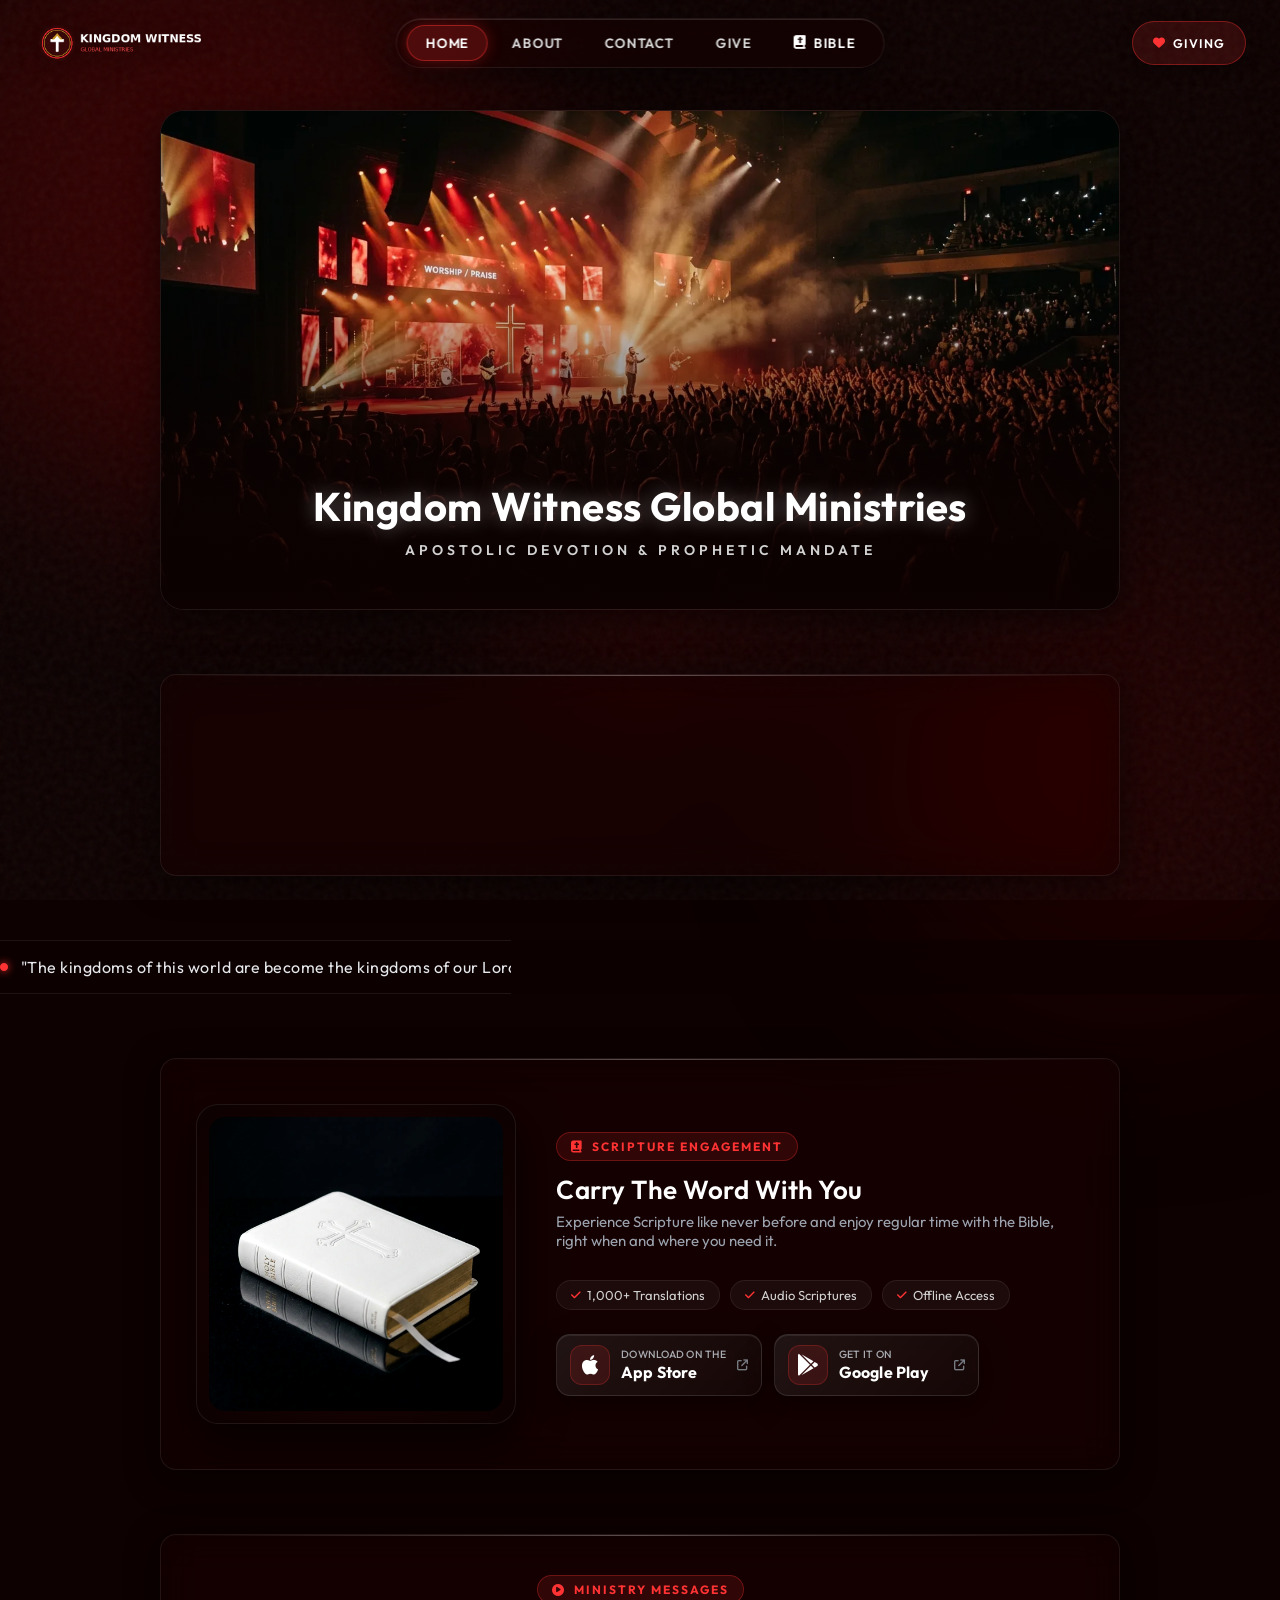
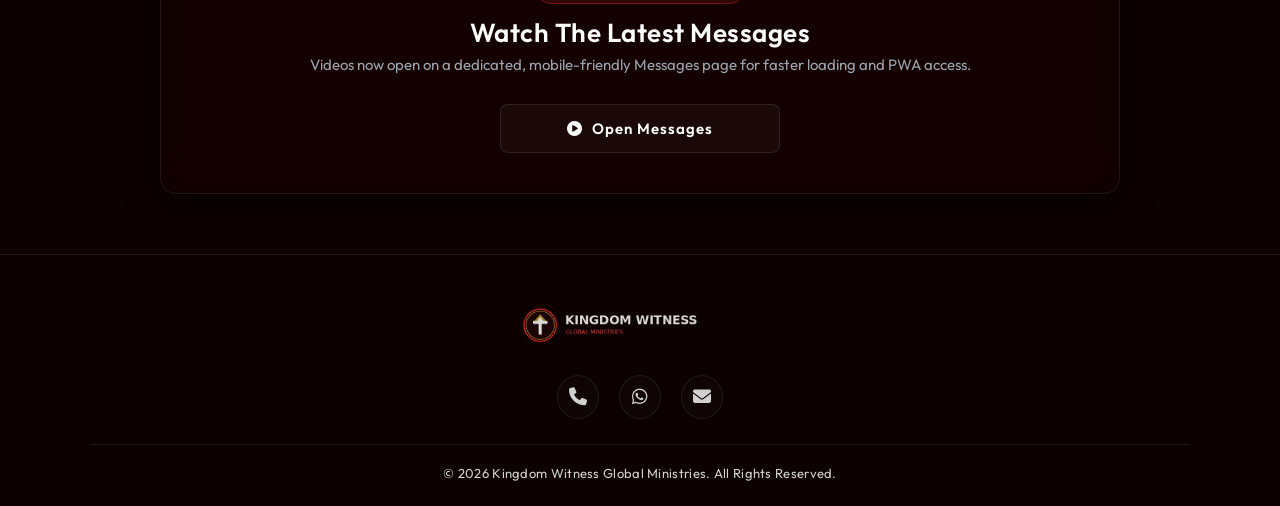
==== website/index.html @ dd28380a "Add files via upload" ====
<!DOCTYPE html>
<html lang="en">
<head>
  <meta charset="UTF-8">
  <meta name="viewport" content="width=device-width, initial-scale=1.0">

  <meta name="description" content="Kingdom Witness Global Ministries — apostolic teaching, ministry resources, Bible engagement, giving and contact information.">
  <meta name="theme-color" content="#0d0101">
  <meta name="color-scheme" content="dark">
  <meta property="og:type" content="website">
  <meta property="og:title" content="Kingdom Witness Global Ministries">
  <meta property="og:description" content="Kingdom Witness Global Ministries — apostolic teaching, ministry resources, Bible engagement, giving and contact information.">
  <meta property="og:image" content="assets/images/logo.png">
  <link rel="icon" type="image/png" href="assets/images/logo.png">

  <title>Kingdom Witness Global Ministries - Home</title>
  
  <!-- Font Awesome Vector Asset Icons -->
  <link rel="stylesheet" href="https://cdnjs.cloudflare.com/ajax/libs/font-awesome/6.5.2/css/all.min.css">
  
  <!-- Google Fonts Connection Framework -->
  <link rel="preconnect" href="https://fonts.googleapis.com">
  <link rel="preconnect" href="https://fonts.gstatic.com" crossorigin>
  <link href="https://fonts.googleapis.com/css2?family=Outfit:wght@300;400;500;600;700&display=swap" rel="stylesheet">
  
  <!-- Shared Global Layout Stylesheet -->
  <link rel="stylesheet" href="assets/css/style.css">

  <style>
    /* ==========================================================================
       HOME PAGE CUSTOM STYLES
       ========================================================================== */

    /* Master Layout Container */
    .content-container-stack {
      max-width: 1000px;
      margin: 0 auto;
      padding: 110px 20px 60px 20px;
      display: flex;
      flex-direction: column;
      gap: 4rem;
      z-index: 1;
      width: 100%;
    }

    /* Hero Banner Image Block */
    .hero-banner-card {
      position: relative;
      width: 100%;
      height: 500px;
      border-radius: 24px;
      overflow: hidden;
      border: 1px solid var(--glass-border);
      box-shadow: var(--glass-shadow);
      background: radial-gradient(circle at center, #2e0808 0%, #0d0101 100%);
    }

    .hero-banner-card img {
      width: 100%;
      height: 100%;
      object-fit: cover;
      object-position: center;
      transition: transform 0.8s ease;
    }

    .hero-banner-card .hero-tint-overlay {
      position: absolute;
      top: 0; left: 0; width: 100%; height: 100%;
      background: linear-gradient(transparent 30%, rgba(13, 1, 1, 0.7) 70%, rgba(13, 1, 1, 0.98) 100%);
    }

    .hero-banner-card:hover img {
      transform: scale(1.02);
    }

    .hero-text-floating {
      position: absolute;
      bottom: 50px;
      left: 0;
      width: 100%;
      text-align: center;
      padding: 0 30px;
    }

    .hero-text-floating h1 {
      font-size: 40px;
      font-weight: 700;
      letter-spacing: 0.5px;
      color: white;
      text-shadow: 0 0 20px rgba(255, 255, 255, 0.35);
      margin-bottom: 10px;
    }

    .hero-text-floating p {
      font-size: 14px;
      color: #d1d1d1;
      font-weight: 600;
      letter-spacing: 4px;
      text-transform: uppercase;
    }

    /* Text Quote Fading Carousel */
    .carousel-viewframe {
      position: relative;
      width: 100%;
      overflow: hidden;
      min-height: 120px;
      display: flex;
      align-items: center;
      justify-content: center;
    }

    .carousel-slide-node {
      font-size: 20px;
      font-style: italic;
      line-height: 1.6;
      color: #f3f4f6;
      max-width: 800px;
      animation: crossFadeCycle 12s infinite ease-in-out;
      position: absolute;
      opacity: 0;
      text-align: center;
    }

    .quote-1 { animation-delay: 0s; }
    .quote-2 { animation-delay: 4s; }
    .quote-3 { animation-delay: 8s; }

    @keyframes crossFadeCycle {
      0%, 22% { opacity: 0; transform: translateY(12px); }
      27%, 55% { opacity: 1; transform: translateY(0); }
      60%, 100% { opacity: 0; transform: translateY(-12px); }
    }

    .carousel-slide-node span {
      display: block;
      margin-top: 14px;
      font-size: 13px;
      font-style: normal;
      font-weight: 700;
      letter-spacing: 2px;
      text-transform: uppercase;
      color: var(--accent-red);
      text-shadow: 0 0 10px rgba(255, 51, 51, 0.3);
    }

    /* Scrolling Bible Verse Tape */
    .scrolling-verse-tape {
      width: 100vw;
      position: relative;
      left: 50%;
      right: 50%;
      margin-left: -50vw;
      margin-right: -50vw;
      background: rgba(13, 1, 1, 0.7);
      backdrop-filter: blur(10px);
      -webkit-backdrop-filter: blur(10px);
      border-top: 1px solid var(--glass-border);
      border-bottom: 1px solid var(--glass-border);
      padding: 16px 0;
      overflow: hidden;
    }

    .marquee-stream-track {
      display: flex;
      width: max-content;
      gap: 60px;
      animation: continuousMarquee 35s linear infinite;
    }

    .marquee-stream-track:hover {
      animation-play-state: paused;
    }

    .verse-token-item {
      font-size: 16px;
      font-weight: 400;
      letter-spacing: 0.5px;
      white-space: nowrap;
      color: #e5e7eb;
      display: flex;
      align-items: center;
      gap: 12px;
    }

    .verse-token-item i {
      color: var(--accent-red);
      font-size: 8px;
      text-shadow: 0 0 8px var(--accent-red);
    }

    .verse-token-item span {
      color: var(--accent-red);
      font-weight: 600;
    }

    @keyframes continuousMarquee {
      0% { transform: translateX(0); }
      100% { transform: translateX(-50%); }
    }

    /* Bible App Download Panel styling is in style.css */

    /* YouTube Theater Grid Layout */
    .youtube-grid-theater {
      display: grid;
      grid-template-columns: 1fr;
      gap: 1.5rem;
      width: 100%;
      margin-top: 5px;
    }

    .video-display-node {
      width: 100%;
      border-radius: 12px;
      overflow: hidden;
      border: 1px solid var(--glass-border);
      aspect-ratio: 16 / 9;
      background: rgba(0, 0, 0, 0.4);
      box-shadow: var(--glass-shadow);
      transition: border-color 0.3s ease;
      position: relative;
    }

    .video-display-node iframe {
      width: 100%;
      height: 100%;
      border: 0;
    }

    .video-display-node:hover {
      border-color: var(--glass-border-hover);
    }

    @media (min-width: 768px) {
      .youtube-grid-theater {
        grid-template-columns: 1fr 1fr;
      }
    }

    .panel-heading-label {
      font-size: 26px;
      font-weight: 600;
      letter-spacing: 0.5px;
      margin-bottom: 6px;
      color: white;
    }

    .panel-sub-label {
      font-size: 15px;
      color: #9ca3af;
      margin-bottom: 30px;
    }

    @media (max-width: 768px) {
      .hero-banner-card {
        height: 380px;
      }
      .hero-text-floating h1 {
        font-size: 28px;
      }
      .hero-text-floating p {
        font-size: 12px;
        letter-spacing: 2px;
      }
      .content-container-stack {
        padding-top: 90px;
        gap: 2.5rem;
      }
    }
  </style>
  <link rel="manifest" href="manifest.webmanifest">
  <script src="assets/js/config.js"></script>
</head>
<body>
  <a class="skip-link" href="#main-content">Skip to content</a>

  <!-- Background Orbs Layer -->
  <div class="bg-orb orb-1"></div>
  <div class="bg-orb orb-2"></div>
  <div class="bg-orb orb-3"></div>

  <!-- Noise Film Grain Sheet -->
  <div class="noise-overlay"></div>

  <!-- Master Navigation Header (Desktop Centered Glass Pill + Responsive Mobile Trigger) -->
  <header class="master-header-nav" role="banner">
    <div class="nav-container-inner">
      <!-- Left: Top Brand Floating Logo -->
      <div class="nav-brand-logo">
        <a href="index.html" aria-label="Kingdom Witness Global Home">
          <img src="assets/images/logo.png" alt="Kingdom Witness Global Ministries" decoding="async">
        </a>
      </div>

      <!-- Center: Circular Long Glassmorphism Navigation Menu (Laptop/Desktop) -->
      <nav class="nav-center-pill" aria-label="Main Navigation">
        <a href="index.html" class="nav-pill-item active">Home</a>
        <a href="about.html" class="nav-pill-item">About</a>
        <a href="contact.html" class="nav-pill-item">Contact</a>
        <a href="funds.html" class="nav-pill-item">Give</a>
        <a href="#bible-section" class="nav-pill-item nav-bible-pill" title="Holy Bible"><i class="fa-solid fa-book-bible"></i> Bible</a>
      </nav>

      <!-- Right: Action CTA & Mobile Navigation Trigger -->
      <div class="nav-right-actions">
        <!-- Desktop Giving Action Link -->
        <a href="funds.html" class="nav-desktop-giving-btn">
          <i class="fa-solid fa-heart" style="color: var(--accent-red); font-size: 12px;"></i> Giving
        </a>

        <!-- Circular Mobile Navigation Button (Hidden on laptop/desktop, shown on mobile) -->
        <button class="circular-menu-btn" id="menuTrigger" aria-label="Toggle Navigation Window" type="button">
          <span></span>
          <span></span>
          <span></span>
        </button>
      </div>
    </div>
  </header>

  <!-- Backdrop Dimmer Overlay -->
  <div class="nav-backdrop" id="navBackdrop"></div>

  <!-- Slide-Out Overlay Drawer Panel for Mobile -->
  <aside class="nav-overlay-panel" id="navDrawer" aria-label="Site Navigation Drawer">
    <div style="margin-bottom: 30px;">
      <a href="index.html">
        <img src="assets/images/logo.png" alt="Kingdom Witness Global Logo" style="height: 44px; display: block;" decoding="async">
      </a>
    </div>
    <nav class="overlay-navbar">
      <ul class="overlay-links">
        <li><a href="index.html" style="color: var(--accent-red);"><i class="fa-solid fa-house"></i> Home</a></li>
        <li><a href="about.html"><i class="fa-solid fa-church"></i> About</a></li>
        <li><a href="contact.html"><i class="fa-solid fa-envelope"></i> Contact</a></li>
        <li><a href="funds.html"><i class="fa-solid fa-hand-holding-dollar"></i> Give</a></li>
        <li><a href="#bible-section"><i class="fa-solid fa-book-bible"></i> Bible</a></li>
      </ul>
      <a href="funds.html" class="glass-btn" style="text-decoration: none; text-align: center; margin-top: 30px; width: 100%; max-width: 100%; display: block;">
        Giving & Support
      </a>
    </nav>
  </aside>

  <!-- Master Layout Vertical Content Stack -->
  <main id="main-content" class="content-container-stack animate-fade-in-down">

    <!-- Section 1: Hero Banner Image & Low-Opacity Dark Overlay Mask -->
    <section class="hero-banner-card">
      <img src="assets/images/hero-worship.webp" alt="Kingdom Witness Global Gathering Backdrop" decoding="async" fetchpriority="high">
      <div class="hero-tint-overlay"></div>
      <div class="hero-text-floating">
        <h1>Kingdom Witness Global Ministries</h1>
        <p>Apostolic Devotion & Prophetic Mandate</p>
      </div>
    </section>

    <!-- Section 2: Text Quote Fading Carousel Panel -->
    <section class="glass-panel">
      <div class="carousel-viewframe">
        <blockquote class="carousel-slide-node quote-1">
          "The mandate is straightforward: to raise an uncompromised generation that serves as a physical witness of structural prophetic dominion."
          <span>— Operational Mandate Core</span>
        </blockquote>
        <blockquote class="carousel-slide-node quote-2">
          "Faith is not an abstract concept; it is the definitive spiritual asset framework through which we command dark terrains into total subjection."
          <span>— Apostolic Commentary</span>
        </blockquote>
        <blockquote class="carousel-slide-node quote-3">
          "We do not retreat from global systems. We occupy, build, and re-structure until the frameworks of history align with the decree of heaven."
          <span>— Prophetic Proclamation</span>
        </blockquote>
      </div>
    </section>

    <!-- Section 3: Infinite Horizontal Tape / Scrolling Bible Verses -->
    <div class="scrolling-verse-tape">
      <div class="marquee-stream-track">
        <div class="verse-token-item"><i class="fa-solid fa-circle"></i> "The kingdoms of this world are become the kingdoms of our Lord, and of his Christ." <span>— Rev 11:15</span></div>
        <div class="verse-token-item"><i class="fa-solid fa-circle"></i> "Arise, shine; for thy light is come, and the glory of the Lord is risen upon thee." <span>— Isa 60:1</span></div>
        <div class="verse-token-item"><i class="fa-solid fa-circle"></i> "For we walk by faith, not by sight." <span>— 2 Cor 5:7</span></div>
        <div class="verse-token-item"><i class="fa-solid fa-circle"></i> "Now faith is the substance of things hoped for, the evidence of things not seen." <span>— Heb 11:1</span></div>
        <!-- Repeated items for seamless infinite loop flow connection -->
        <div class="verse-token-item"><i class="fa-solid fa-circle"></i> "The kingdoms of this world are become the kingdoms of our Lord, and of his Christ." <span>— Rev 11:15</span></div>
        <div class="verse-token-item"><i class="fa-solid fa-circle"></i> "Arise, shine; for thy light is come, and the glory of the Lord is risen upon thee." <span>— Isa 60:1</span></div>
        <div class="verse-token-item"><i class="fa-solid fa-circle"></i> "For we walk by faith, not by sight." <span>— 2 Cor 5:7</span></div>
        <div class="verse-token-item"><i class="fa-solid fa-circle"></i> "Now faith is the substance of things hoped for, the evidence of things not seen." <span>— Heb 11:1</span></div>
      </div>
    </div>

    <!-- Section 4: Bible Application Download Gate Panel with White Bible (Hovers Red) -->
    <section class="glass-panel bible-download-panel" id="bible-section">
      <div class="bible-card-content">
        <!-- Interactive White Bible Showcase (Hovers Red) -->
        <div class="bible-image-showcase">
          <div class="bible-image-frame" tabindex="0" role="img" aria-label="White Holy Bible with red hover illumination">
            <img src="assets/images/white-bible.webp" alt="White Holy Bible" class="white-bible-img" id="bibleInteractiveImage" decoding="async" loading="lazy">
            <div class="bible-glow-pulse" aria-hidden="true"></div>
            <div class="bible-hover-badge" aria-hidden="true">
              <i class="fa-solid fa-cross"></i> Holy Scripture
            </div>
          </div>
        </div>

        <!-- Bible App Download Text & Actions -->
        <div class="bible-info-content">
          <div class="bible-badge-tag"><i class="fa-solid fa-book-bible"></i> Scripture Engagement</div>
          <h2 class="panel-heading-label">Carry The Word With You</h2>
          <p class="panel-sub-label">Experience Scripture like never before and enjoy regular time with the Bible, right when and where you need it.</p>
          
          <div class="bible-features-list">
            <span class="bible-feature-pill"><i class="fa-solid fa-check"></i> 1,000+ Translations</span>
            <span class="bible-feature-pill"><i class="fa-solid fa-check"></i> Audio Scriptures</span>
            <span class="bible-feature-pill"><i class="fa-solid fa-check"></i> Offline Access</span>
          </div>

          <div class="app-store-badges">
            <a href="https://www.bible.com/app" target="_blank" rel="noopener noreferrer" class="glass-btn-app" aria-label="Download Bible App for iPhone and iPad">
              <span class="store-icon-wrap"><i class="fa-brands fa-apple"></i></span>
              <span class="store-copy">
                <span class="store-kicker">Download on the</span>
                <strong class="store-name">App Store</strong>
              </span>
              <i class="fa-solid fa-arrow-up-right-from-square store-arrow" aria-hidden="true"></i>
            </a>
            <a href="https://www.bible.com/app" target="_blank" rel="noopener noreferrer" class="glass-btn-app" aria-label="Get Bible App on Google Play">
              <span class="store-icon-wrap"><i class="fa-brands fa-google-play"></i></span>
              <span class="store-copy">
                <span class="store-kicker">Get it on</span>
                <strong class="store-name">Google Play</strong>
              </span>
              <i class="fa-solid fa-arrow-up-right-from-square store-arrow" aria-hidden="true"></i>
            </a>
          </div>
        </div>
      </div>
    </section>

    <!-- Section 5: Dedicated Messages Page -->
    <section class="glass-panel" style="text-align:center;">
      <div class="bible-badge-tag"><i class="fa-solid fa-circle-play"></i> Ministry Messages</div>
      <h2 class="panel-heading-label">Watch The Latest Messages</h2>
      <p class="panel-sub-label">Videos now open on a dedicated, mobile-friendly Messages page for faster loading and PWA access.</p>
      <a href="videos.html" class="glass-btn" style="display:inline-flex;text-decoration:none;align-items:center;justify-content:center;gap:9px;max-width:280px;">
        <i class="fa-solid fa-circle-play"></i> Open Messages
      </a>
    </section>

  </main>

  <!-- Global Footer -->
  <footer class="site-footer">
    <div class="footer-container">
      <div class="footer-logo">
        <img src="assets/images/logo.png" alt="Kingdom Witness Global Logo" decoding="async">
      </div>
      <div class="footer-socials">
        <a href="tel:+2347037412480" class="social-icon" aria-label="Call ministry support"><i class="fa-solid fa-phone"></i></a>
        <a href="https://wa.me/2347037412480" target="_blank" rel="noopener noreferrer" class="social-icon" aria-label="WhatsApp ministry support"><i class="fa-brands fa-whatsapp"></i></a>
        <a href="mailto:support@kwgmministries.org" class="social-icon" aria-label="Email ministry support"><i class="fa-solid fa-envelope"></i></a>
      </div>
      <div class="footer-copyright">
        <p>&copy; 2026 Kingdom Witness Global Ministries. All Rights Reserved.</p>
      </div>
    </div>
  </footer>
  <script src="assets/js/main.js" defer></script>
  <script src="assets/js/pwa.js" defer></script>
</body>
</html>
---- website/assets/css/style.css ----
/* ==========================================================================
   1. GLOBAL VARIABLES & BASE DESIGN
   ========================================================================== */
:root {
  --glass-border: rgba(255, 255, 255, 0.08);
  --glass-border-hover: rgba(255, 255, 255, 0.18);
  --glass-bg: rgba(20, 0, 0, 0.4);
  --glass-shadow: 0 8px 32px 0 rgba(0, 0, 0, 0.5);
  --accent-red: #ff3333;
}

* {
  margin: 0;
  padding: 0;
  box-sizing: border-box;
}

html {
  scroll-behavior: smooth;
}

body {
  font-family: 'Outfit', sans-serif;
  background-color: #0d0101;
  color: white;
  min-height: 100vh;
  overflow-x: hidden;
  position: relative;
  display: flex;
  flex-direction: column;
}

/* ==========================================================================
   2. CINEMATIC BACKGROUND ORBS & NOISE SMOOTHING
   ========================================================================== */
.bg-orb {
  position: fixed;
  border-radius: 50%;
  filter: blur(100px);
  z-index: -1;
  animation: float 20s infinite ease-in-out;
  opacity: 0.6;
}

.orb-1 { width: 600px; height: 600px; background: #4a0000; top: -100px; left: -100px; animation-delay: 0s; }
.orb-2 { width: 500px; height: 500px; background: #2b0000; bottom: -100px; right: -100px; animation-delay: -5s; }
.orb-3 { width: 300px; height: 300px; background: #800000; top: 40%; left: 40%; animation-delay: -10s; opacity: 0.3; }

@keyframes float {
  0%, 100% { transform: translate(0, 0) scale(1); }
  33% { transform: translate(30px, -50px) scale(1.1); }
  66% { transform: translate(-20px, 20px) scale(0.9); }
}

.noise-overlay {
  position: fixed;
  top: 0; left: 0; width: 100%; height: 100%;
  background: url("data:image/svg+xml,%3Csvg viewBox='0 0 200 200' xmlns='http://www.w3.org/2000/svg'%3E%3Cfilter id='noiseFilter'%3E%3CfeTurbulence type='fractalNoise' baseFrequency='0.65' numOctaves='3' stitchTiles='stitch'/%3E%3C/filter%3E%3Crect width='100%25' height='100%25' filter='url(%23noiseFilter)' opacity='0.05'/%3E%3C/svg%3E");
  pointer-events: none;
  z-index: 0;
}

/* ==========================================================================
   3. MASTER RESPONSIVE HEADER NAVIGATION & DESKTOP GLASS PILL
   ========================================================================== */
.master-header-nav {
  position: fixed;
  top: 20px;
  left: 0;
  width: 100%;
  z-index: 10000;
  pointer-events: none;
}

.nav-container-inner {
  max-width: 1260px;
  margin: 0 auto;
  padding: 0 24px;
  display: flex;
  align-items: center;
  justify-content: space-between;
  position: relative;
  width: 100%;
}

/* Left: Brand Logo */
.nav-brand-logo {
  pointer-events: auto;
  display: flex;
  align-items: center;
}

.nav-brand-logo a {
  display: inline-flex;
  align-items: center;
}

.nav-brand-logo img {
  height: 46px;
  display: block;
  filter: drop-shadow(0 4px 12px rgba(0, 0, 0, 0.7));
  transition: transform 0.35s cubic-bezier(0.4, 0, 0.2, 1);
}

.nav-brand-logo img:hover {
  transform: scale(1.05);
}

/* Center: Circular Long Glassmorphism Navigation Menu (Laptop/Desktop) */
.nav-center-pill {
  pointer-events: auto;
  position: absolute;
  left: 50%;
  transform: translateX(-50%);
  display: flex;
  align-items: center;
  gap: 6px;
  padding: 6px 10px;
  background: rgba(18, 2, 2, 0.62);
  backdrop-filter: blur(24px) saturate(180%);
  -webkit-backdrop-filter: blur(24px) saturate(180%);
  border: 1px solid var(--glass-border);
  border-radius: 9999px; /* Circular long pill shape */
  box-shadow: 0 10px 30px rgba(0, 0, 0, 0.5), inset 0 1px 0 rgba(255, 255, 255, 0.12);
  transition: all 0.35s cubic-bezier(0.4, 0, 0.2, 1);
}

.nav-center-pill:hover {
  border-color: var(--glass-border-hover);
  box-shadow: 0 12px 35px rgba(0, 0, 0, 0.65), 0 0 25px rgba(255, 51, 51, 0.18);
}

.nav-pill-item {
  color: #d8d8d8;
  text-decoration: none;
  font-size: 13.5px;
  font-weight: 600;
  text-transform: uppercase;
  letter-spacing: 0.8px;
  padding: 8px 18px;
  border-radius: 9999px;
  transition: all 0.3s ease;
  display: inline-flex;
  align-items: center;
  gap: 7px;
  position: relative;
  white-space: nowrap;
}

.nav-pill-item:hover {
  color: #ffffff;
  background: rgba(255, 51, 51, 0.16);
  text-shadow: 0 0 10px rgba(255, 51, 51, 0.6);
  transform: translateY(-1px);
}

.nav-pill-item.active {
  color: #ffffff;
  background: rgba(255, 51, 51, 0.22);
  border: 1px solid rgba(255, 51, 51, 0.45);
  box-shadow: 0 0 15px rgba(255, 51, 51, 0.3);
}

/* White Bible Nav Link with Red Hover */
.nav-bible-pill {
  color: #ffffff;
}

.nav-bible-pill i {
  color: #ffffff;
  font-size: 13.5px;
  transition: all 0.3s ease;
}

.nav-bible-pill:hover i {
  color: var(--accent-red);
  transform: scale(1.15);
  filter: drop-shadow(0 0 8px var(--accent-red));
}

/* Right: Action Area */
.nav-right-actions {
  pointer-events: auto;
  display: flex;
  align-items: center;
  gap: 15px;
}

.nav-desktop-giving-btn {
  padding: 9px 20px;
  border-radius: 9999px;
  background: rgba(255, 51, 51, 0.14);
  border: 1px solid rgba(255, 51, 51, 0.38);
  color: #ffffff;
  font-size: 12.5px;
  font-weight: 600;
  text-transform: uppercase;
  letter-spacing: 1px;
  text-decoration: none;
  display: inline-flex;
  align-items: center;
  gap: 7px;
  transition: all 0.35s cubic-bezier(0.4, 0, 0.2, 1);
  box-shadow: 0 4px 15px rgba(0, 0, 0, 0.4);
}

.nav-desktop-giving-btn:hover {
  background: var(--accent-red);
  border-color: var(--accent-red);
  color: #ffffff;
  box-shadow: 0 0 25px rgba(255, 51, 51, 0.6);
  transform: translateY(-2px);
}

/* ==========================================================================
   4. LAYOUT BLOCKS & TEXT GLOWS
   ========================================================================== */
.content-wrapper {
  max-width: 700px;
  margin: 0 auto;
  padding: 110px 20px 60px 20px;
  flex: 1;
  z-index: 1;
  width: 100%;
}

.intro-section {
  text-align: center;
  margin-bottom: 45px;
}

.intro-section h1 {
  font-size: 34px;
  color: white;
  font-weight: 700;
  letter-spacing: 0.5px;
  margin-bottom: 12px;
  text-shadow: 0 0 20px rgba(255, 255, 255, 0.3);
}

.intro-section p {
  font-size: 14px;
  color: #d1d1d1;
  font-weight: 600;
  letter-spacing: 3px;
}

/* ==========================================================================
     5. PREMIUM GLASSMORPHIC CARD & INTERACTION BUTTONS
     ========================================================================== */
.card-container {
  margin-bottom: 35px;
}

.glass-panel {
  background: var(--glass-bg);
  backdrop-filter: blur(20px) saturate(180%);
  -webkit-backdrop-filter: blur(20px) saturate(180%);
  border: 1px solid var(--glass-border);
  border-radius: 16px;
  box-shadow: var(--glass-shadow);
  padding: 40px 25px;
  text-align: center;
  transition: border-color 0.3s ease, box-shadow 0.3s ease;
  position: relative;
  overflow: hidden;
}

.glass-panel::before {
  content: '';
  position: absolute;
  top: 0; left: 0; right: 0; height: 1px;
  background: linear-gradient(90deg, transparent, rgba(255,255,255,0.3), transparent);
}

.glass-panel:hover {
  border-color: var(--glass-border-hover);
  box-shadow: 0 12px 40px 0 rgba(0, 0, 0, 0.7);
}

.glass-panel h4 {
  font-size: 24px;
  color: white;
  margin-bottom: 5px;
  font-weight: 600;
  letter-spacing: 0.5px;
}

.glass-panel .card-subtitle {
  font-size: 15px;
  color: #d1d1d1;
  margin-bottom: 25px;
}

.section-divider {
  font-size: 12px;
  text-transform: uppercase;
  letter-spacing: 2px;
  color: var(--accent-red);
  margin: 25px 0 12px 0;
  font-weight: 700;
  opacity: 0.8;
  text-shadow: 0 0 8px rgba(255, 51, 51, 0.3);
}

.button-flex-group {
  display: flex;
  flex-direction: column;
  align-items: center;
  gap: 12px;
}

.glass-btn {
  background: rgba(255, 255, 255, 0.03);
  border: 1px solid rgba(255, 255, 255, 0.1);
  color: white;
  padding: 14px 20px;
  border-radius: 8px;
  font-size: 15px;
  font-weight: 600;
  letter-spacing: 1px;
  cursor: pointer;
  width: 100%;
  max-width: 280px;
  position: relative;
  overflow: hidden;
  transition: all 0.4s cubic-bezier(0.4, 0, 0.2, 1);
  text-decoration: none;
  display: inline-flex;
  align-items: center;
  justify-content: center;
  gap: 10px;
  text-align: center;
}

.glass-btn:hover {
  background: rgba(255, 255, 255, 0.1);
  border-color: rgba(255, 255, 255, 0.3);
  transform: translateY(-2px);
  box-shadow: 0 0 30px rgba(255, 0, 0, 0.2);
}

.glass-btn:active {
  transform: translateY(0) scale(0.98);
}

/* ==========================================================================
   6. GLOBAL COMPACT FOOTER STYLES
   ========================================================================== */
.site-footer {
  background: rgba(13, 1, 1, 0.8);
  backdrop-filter: blur(20px);
  -webkit-backdrop-filter: blur(20px);
  border-top: 1px solid var(--glass-border);
  padding: 45px 20px 25px 20px;
  margin-top: auto;
  z-index: 1;
}

.footer-container {
  max-width: 1100px;
  margin: 0 auto;
  display: flex;
  flex-direction: column;
  align-items: center;
  gap: 25px;
}

.footer-logo img {
  height: 50px;
  display: block;
  opacity: 0.85;
}

.footer-socials {
  display: flex;
  gap: 20px;
}

.social-icon {
  color: #d1d1d1;
  font-size: 18px;
  text-decoration: none;
  width: 42px;
  height: 42px;
  border: 1px solid var(--glass-border);
  background: rgba(255, 255, 255, 0.02);
  border-radius: 50%;
  display: flex;
  align-items: center;
  justify-content: center;
  transition: all 0.3s ease;
}

.social-icon:hover {
  color: white;
  border-color: rgba(255, 255, 255, 0.3);
  background: rgba(255, 255, 255, 0.08);
  box-shadow: 0 0 20px rgba(255, 0, 0, 0.15);
  transform: translateY(-3px);
}

.footer-copyright {
  border-top: 1px solid var(--glass-border);
  width: 100%;
  text-align: center;
  padding-top: 20px;
}

.footer-copyright p {
  font-size: 13px;
  color: #d1d1d1;
  letter-spacing: 0.3px;
}

/* Page Entry Loading Animations */
@keyframes fadeInDown {
  from { opacity: 0; transform: translateY(-30px); }
  to { opacity: 1; transform: translateY(0); }
}

.animate-fade-in-down {
  animation: fadeInDown 1s ease-out;
}
/* ==========================================================================
   4. CIRCULAR MOBILE MENU BUTTON & RESPONSIVE DRAWER
   ========================================================================== */
/* Laptop Rule: The nav menu for laptop should NOT have the menu lines! */
@media (min-width: 901px) {
  .circular-menu-btn {
    display: none !important;
  }
}

/* Mobile Rule: Show circular menu button and hide desktop pill */
@media (max-width: 900px) {
  .nav-center-pill {
    display: none !important;
  }
  .nav-desktop-giving-btn {
    display: none !important;
  }
  .circular-menu-btn {
    display: flex !important;
  }
}

/* Circular Mobile Navigation Button */
.circular-menu-btn {
  width: 50px;
  height: 50px;
  background: rgba(22, 2, 2, 0.65);
  backdrop-filter: blur(16px);
  -webkit-backdrop-filter: blur(16px);
  border: 1px solid var(--glass-border);
  border-radius: 50%;
  box-shadow: var(--glass-shadow);
  display: flex;
  flex-direction: column;
  justify-content: center;
  align-items: center;
  gap: 5px;
  cursor: pointer;
  transition: all 0.35s cubic-bezier(0.4, 0, 0.2, 1);
  position: relative;
  z-index: 10002;
  outline: none;
  padding: 0;
}

.circular-menu-btn span {
  display: block;
  width: 22px;
  height: 2px;
  background-color: #ffffff;
  border-radius: 2px;
  transition: background-color 0.3s ease, transform 0.3s ease, opacity 0.3s ease;
  transform-origin: center;
}

.circular-menu-btn:hover {
  border-color: var(--glass-border-hover);
  transform: scale(1.05);
  box-shadow: 0 0 25px rgba(255, 51, 51, 0.35);
}

.circular-menu-btn:hover span {
  background-color: var(--accent-red);
}

.circular-menu-btn.is-active span:nth-child(1) {
  transform: translateY(7px) rotate(45deg);
  background-color: var(--accent-red);
}

.circular-menu-btn.is-active span:nth-child(2) {
  opacity: 0;
  transform: scaleX(0);
}

.circular-menu-btn.is-active span:nth-child(3) {
  transform: translateY(-7px) rotate(-45deg);
  background-color: var(--accent-red);
}

/* Slide-out Backdrop Dimmer */
.nav-backdrop {
  position: fixed;
  top: 0;
  left: 0;
  width: 100%;
  height: 100%;
  background: rgba(0, 0, 0, 0.72);
  backdrop-filter: blur(10px);
  -webkit-backdrop-filter: blur(10px);
  z-index: 9998;
  opacity: 0;
  visibility: hidden;
  transition: opacity 0.35s ease, visibility 0.35s ease;
}

.nav-backdrop.is-active {
  opacity: 1;
  visibility: visible;
}

/* Slide-Out Navigation Drawer Panel */
.nav-overlay-panel {
  position: fixed;
  top: 0;
  right: -380px;
  width: 320px;
  max-width: 85vw;
  height: 100vh;
  background: rgba(18, 2, 2, 0.96);
  backdrop-filter: blur(28px) saturate(180%);
  -webkit-backdrop-filter: blur(28px) saturate(180%);
  border-left: 1px solid var(--glass-border);
  box-shadow: -15px 0 50px rgba(0, 0, 0, 0.85);
  z-index: 9999;
  transition: right 0.4s cubic-bezier(0.4, 0, 0.2, 1);
  display: flex;
  flex-direction: column;
  padding: 100px 30px 40px 30px;
  overflow-y: auto;
}

.nav-overlay-panel.is-active {
  right: 0;
}

.overlay-navbar {
  display: flex;
  flex-direction: column;
  gap: 25px;
}

.overlay-links {
  list-style: none;
  display: flex;
  flex-direction: column;
  gap: 18px;
  padding: 0;
  margin: 0;
}

.overlay-links a {
  color: #e5e7eb;
  text-decoration: none;
  font-size: 19px;
  font-weight: 600;
  letter-spacing: 1px;
  text-transform: uppercase;
  display: inline-flex;
  align-items: center;
  gap: 14px;
  transition: color 0.3s ease, transform 0.3s ease;
}

.overlay-links a:hover {
  color: var(--accent-red);
  transform: translateX(8px);
  text-shadow: 0 0 12px rgba(255, 51, 51, 0.5);
}

.overlay-links a i {
  font-size: 16px;
  width: 24px;
  text-align: center;
  transition: color 0.3s ease;
}

.overlay-links a:hover i {
  color: var(--accent-red);
}

/* ==========================================================================
   5. WHITE BIBLE IMAGE SHOWCASE & RED HOVER EFFECT
   ========================================================================== */
.bible-download-panel {
  padding: 45px 35px;
  position: relative;
  overflow: hidden;
}

.bible-card-content {
  display: grid;
  grid-template-columns: 320px 1fr;
  gap: 40px;
  align-items: center;
  width: 100%;
}

.bible-image-showcase {
  display: flex;
  justify-content: center;
  align-items: center;
}

.bible-image-frame {
  position: relative;
  border-radius: 22px;
  padding: 12px;
  background: radial-gradient(circle at center, rgba(38, 4, 4, 0.7) 0%, rgba(13, 1, 1, 0.95) 100%);
  border: 1px solid var(--glass-border);
  box-shadow: 0 18px 45px rgba(0, 0, 0, 0.75);
  cursor: pointer;
  transition: all 0.5s cubic-bezier(0.4, 0, 0.2, 1);
  display: inline-block;
  overflow: hidden;
  max-width: 320px;
  width: 100%;
}

.white-bible-img {
  width: 100%;
  height: auto;
  aspect-ratio: 1 / 1;
  object-fit: cover;
  border-radius: 16px;
  display: block;
  transition: all 0.5s cubic-bezier(0.4, 0, 0.2, 1);
  filter: contrast(1.05) brightness(1.02);
}

.bible-glow-pulse {
  position: absolute;
  top: 50%;
  left: 50%;
  transform: translate(-50%, -50%);
  width: 85%;
  height: 85%;
  background: radial-gradient(circle, rgba(255, 51, 51, 0.45) 0%, rgba(255, 0, 0, 0) 70%);
  border-radius: 50%;
  opacity: 0;
  transition: opacity 0.5s ease, transform 0.5s ease;
  pointer-events: none;
  z-index: 1;
}

.bible-hover-badge {
  position: absolute;
  bottom: 20px;
  left: 50%;
  transform: translateX(-50%) translateY(12px);
  background: rgba(13, 1, 1, 0.88);
  border: 1px solid rgba(255, 255, 255, 0.2);
  color: white;
  padding: 6px 18px;
  border-radius: 9999px;
  font-size: 11.5px;
  font-weight: 600;
  letter-spacing: 1.2px;
  text-transform: uppercase;
  opacity: 0;
  transition: all 0.4s ease;
  z-index: 2;
  white-space: nowrap;
  backdrop-filter: blur(10px);
  box-shadow: 0 4px 15px rgba(0, 0, 0, 0.5);
  display: flex;
  align-items: center;
  gap: 6px;
}

/* White Bible Hovers Red Effect Execution */
.bible-image-frame:hover {
  border-color: rgba(255, 51, 51, 0.7);
  box-shadow: 0 0 45px rgba(255, 51, 51, 0.4), 0 25px 60px rgba(0, 0, 0, 0.85);
  transform: translateY(-6px) scale(1.02);
}

.bible-image-frame:hover .white-bible-img {
  filter: contrast(1.1) brightness(1.05) drop-shadow(0 0 25px rgba(255, 51, 51, 0.9)) drop-shadow(0 0 50px rgba(255, 0, 0, 0.45));
  transform: scale(1.03);
}

.bible-image-frame:hover .bible-glow-pulse {
  opacity: 1;
  transform: translate(-50%, -50%) scale(1.25);
  animation: pulseGlow 2.5s infinite ease-in-out;
}

.bible-image-frame:hover .bible-hover-badge {
  opacity: 1;
  transform: translateX(-50%) translateY(0);
  border-color: var(--accent-red);
  color: var(--accent-red);
  box-shadow: 0 0 20px rgba(255, 51, 51, 0.45);
}

.bible-info-content {
  text-align: left;
}

.bible-badge-tag {
  display: inline-flex;
  align-items: center;
  gap: 8px;
  font-size: 12px;
  font-weight: 700;
  letter-spacing: 2px;
  text-transform: uppercase;
  color: var(--accent-red);
  background: rgba(255, 51, 51, 0.12);
  border: 1px solid rgba(255, 51, 51, 0.3);
  padding: 6px 14px;
  border-radius: 9999px;
  margin-bottom: 12px;
}

.bible-features-list {
  display: flex;
  flex-wrap: wrap;
  gap: 10px;
  margin: 18px 0 24px 0;
}

.bible-feature-pill {
  font-size: 13px;
  color: #d1d1d1;
  background: rgba(255, 255, 255, 0.04);
  border: 1px solid var(--glass-border);
  padding: 6px 14px;
  border-radius: 9999px;
  display: inline-flex;
  align-items: center;
  gap: 6px;
  transition: all 0.3s ease;
}

.bible-feature-pill i {
  color: var(--accent-red);
  font-size: 11px;
}

.bible-feature-pill:hover {
  background: rgba(255, 255, 255, 0.08);
  border-color: rgba(255, 51, 51, 0.4);
  color: #ffffff;
  transform: translateY(-1px);
}

@keyframes pulseGlow {
  0%, 100% { opacity: 0.65; transform: translate(-50%, -50%) scale(1.15); }
  50% { opacity: 1; transform: translate(-50%, -50%) scale(1.35); }
}


/* ==========================================================================
   BIBLE APP STORE DOWNLOAD BUTTONS
   ========================================================================== */
.app-store-badges {
  display: flex;
  flex-wrap: wrap;
  gap: 12px;
  margin-top: 8px;
}

.glass-btn-app {
  min-width: 205px;
  min-height: 62px;
  padding: 10px 13px;
  border-radius: 14px;
  text-decoration: none;
  color: #ffffff;
  background:
    linear-gradient(135deg, rgba(255,255,255,0.08), rgba(255,255,255,0.025)),
    rgba(13, 1, 1, 0.58);
  border: 1px solid rgba(255,255,255,0.11);
  box-shadow:
    0 10px 28px rgba(0,0,0,0.38),
    inset 0 1px 0 rgba(255,255,255,0.08);
  backdrop-filter: blur(18px) saturate(160%);
  -webkit-backdrop-filter: blur(18px) saturate(160%);
  display: inline-flex;
  align-items: center;
  gap: 11px;
  position: relative;
  overflow: hidden;
  transition:
    transform 0.32s cubic-bezier(0.4, 0, 0.2, 1),
    border-color 0.32s ease,
    background 0.32s ease,
    box-shadow 0.32s ease;
}

.glass-btn-app::before {
  content: '';
  position: absolute;
  inset: 0;
  background: radial-gradient(circle at 20% 0%, rgba(255, 51, 51, 0.22), transparent 52%);
  opacity: 0;
  transition: opacity 0.32s ease;
  pointer-events: none;
}

.glass-btn-app:hover,
.glass-btn-app:focus-visible {
  transform: translateY(-3px);
  border-color: rgba(255, 51, 51, 0.55);
  background:
    linear-gradient(135deg, rgba(255, 51, 51, 0.16), rgba(255,255,255,0.035)),
    rgba(13, 1, 1, 0.72);
  box-shadow:
    0 14px 34px rgba(0,0,0,0.48),
    0 0 28px rgba(255, 51, 51, 0.18),
    inset 0 1px 0 rgba(255,255,255,0.12);
}

.glass-btn-app:hover::before,
.glass-btn-app:focus-visible::before {
  opacity: 1;
}

.store-icon-wrap {
  width: 40px;
  height: 40px;
  border-radius: 12px;
  flex: 0 0 40px;
  display: grid;
  place-items: center;
  background: rgba(255, 51, 51, 0.12);
  border: 1px solid rgba(255, 51, 51, 0.24);
  position: relative;
  z-index: 1;
}

.store-icon-wrap i {
  font-size: 22px;
  color: #ffffff;
}

.store-copy {
  min-width: 0;
  display: flex;
  flex-direction: column;
  line-height: 1.05;
  text-align: left;
  position: relative;
  z-index: 1;
}

.store-kicker {
  color: #a9abb0;
  font-size: 10.5px;
  font-weight: 500;
  letter-spacing: 0.25px;
  text-transform: uppercase;
  margin-bottom: 4px;
}

.store-name {
  color: #ffffff;
  font-size: 16px;
  font-weight: 700;
  letter-spacing: 0.15px;
}

.store-arrow {
  margin-left: auto;
  color: #777b82;
  font-size: 11px;
  position: relative;
  z-index: 1;
  transition: color 0.3s ease, transform 0.3s ease;
}

.glass-btn-app:hover .store-arrow,
.glass-btn-app:focus-visible .store-arrow {
  color: var(--accent-red);
  transform: translate(2px, -2px);
}

/* ==========================================================================
   6. GLOBAL MOBILE RESPONSIVENESS SUITE
   ========================================================================== */
@media (max-width: 900px) {
  .bible-download-panel {
    padding: 32px 20px;
  }

  .bible-card-content {
    grid-template-columns: 1fr;
    gap: 25px;
    text-align: center;
  }

  .bible-image-showcase {
    order: 1;
    width: 100%;
  }

  .bible-image-frame {
    max-width: 260px;
    margin: 0 auto;
  }

  .bible-info-content {
    order: 2;
    text-align: center;
  }

  .bible-badge-tag {
    margin: 0 auto 12px auto;
  }

  .bible-features-list {
    justify-content: center;
  }

  .app-store-badges {
    justify-content: center;
  }
}

@media (max-width: 768px) {
  .master-header-nav {
    top: 15px;
  }

  .nav-container-inner {
    padding: 0 16px;
  }

  .nav-brand-logo img {
    height: 40px;
  }

  .circular-menu-btn {
    width: 46px;
    height: 46px;
  }

  .content-container-stack,
  .content-wrapper {
    padding-top: 85px !important;
    padding-left: 16px !important;
    padding-right: 16px !important;
  }

  .intro-section h1 {
    font-size: 28px;
  }

  .intro-section p {
    font-size: 12px;
    letter-spacing: 2px;
  }

  .glass-panel {
    padding: 30px 18px;
  }
}

@media (max-width: 480px) {
  .bible-image-frame {
    max-width: 220px;
    padding: 8px;
  }

  .white-bible-img {
    border-radius: 12px;
  }

  .bible-download-panel {
    padding: 24px 14px;
  }

  .app-store-badges {
    flex-direction: column;
    align-items: stretch;
    width: 100%;
  }

  .glass-btn-app {
    max-width: 100% !important;
    justify-content: center;
  }
}


/* ==========================================================================
   PRODUCTION UX / ACCESSIBILITY / PERFORMANCE LAYER
   ========================================================================== */

html {
  scroll-behavior: smooth;
}

.skip-link {
  position: fixed;
  top: 10px;
  left: 10px;
  z-index: 99999;
  transform: translateY(-140%);
  padding: 10px 14px;
  border-radius: 10px;
  background: #ffffff;
  color: #0d0101;
  font-weight: 700;
  text-decoration: none;
  transition: transform .2s ease;
}

.skip-link:focus {
  transform: translateY(0);
}

a:focus-visible,
button:focus-visible,
input:focus-visible,
select:focus-visible,
textarea:focus-visible,
[tabindex]:focus-visible {
  outline: 2px solid var(--accent-red);
  outline-offset: 3px;
}

img {
  max-width: 100%;
}

main section,
.glass-panel {
  content-visibility: auto;
  contain-intrinsic-size: 1px 500px;
}

/* Keep expensive blur effects lighter on smaller / less powerful screens. */
@media (max-width: 768px) {
  .glass-panel,
  .site-footer,
  .nav-center-pill,
  .nav-overlay-panel {
    backdrop-filter: blur(9px) saturate(135%) !important;
    -webkit-backdrop-filter: blur(9px) saturate(135%) !important;
  }
}

/* Respect users who prefer less animation. */
@media (prefers-reduced-motion: reduce) {
  html {
    scroll-behavior: auto;
  }

  *,
  *::before,
  *::after {
    animation-duration: 0.001ms !important;
    animation-iteration-count: 1 !important;
    transition-duration: 0.001ms !important;
    scroll-behavior: auto !important;
  }
}


/* ==========================================================================
   MOBILE / UX QA PASS
   ========================================================================== */

*,
*::before,
*::after {
  box-sizing: border-box;
}

html,
body {
  max-width: 100%;
  overflow-x: hidden;
}

body {
  min-height: 100vh;
}

button,
a,
input,
select,
textarea {
  -webkit-tap-highlight-color: transparent;
}

button,
.glass-btn,
.nav-desktop-giving-btn,
.social-icon,
.circular-menu-btn,
.ussd-action-btn {
  min-height: 44px;
}

input,
select,
textarea {
  font-size: 16px; /* prevents iOS zoom on focus */
}

textarea {
  resize: vertical;
}

img,
iframe,
video {
  max-width: 100%;
}

@media (max-width: 768px) {
  .nav-container-inner {
    padding-left: 14px;
    padding-right: 14px;
  }

  .content-wrapper,
  .content-container-stack,
  .ussd-page-shell {
    width: 100%;
    padding-left: 14px !important;
    padding-right: 14px !important;
  }

  .glass-panel {
    padding-left: 18px !important;
    padding-right: 18px !important;
  }

  .site-footer {
    padding-left: 14px;
    padding-right: 14px;
  }

  .footer-container {
    gap: 18px;
  }

  .footer-socials {
    flex-wrap: wrap;
    justify-content: center;
  }

  .form-grid-layout,
  .contact-grid,
  .about-grid,
  .about-lower-grid {
    grid-template-columns: 1fr !important;
  }

  .funds-modal-card {
    width: min(100%, 520px);
    max-height: calc(100vh - 32px);
    overflow-y: auto;
    padding: 24px 18px !important;
  }

  .hero-banner-card {
    min-height: 320px;
  }

  .hero-text-floating {
    bottom: 28px !important;
    padding-left: 18px !important;
    padding-right: 18px !important;
  }

  .hero-text-floating h1 {
    line-height: 1.12;
  }

  .app-store-badges {
    width: 100%;
  }

  .glass-btn-app {
    width: 100%;
    max-width: none !important;
  }
}

@media (max-width: 420px) {
  .hero-banner-card {
    height: 340px !important;
  }

  .hero-text-floating h1 {
    font-size: clamp(24px, 8vw, 30px) !important;
  }

  .hero-text-floating p {
    letter-spacing: 1.5px !important;
  }

  .panel-heading-label,
  .intro-section h1 {
    overflow-wrap: anywhere;
  }

  .glass-panel {
    border-radius: 14px;
  }
}
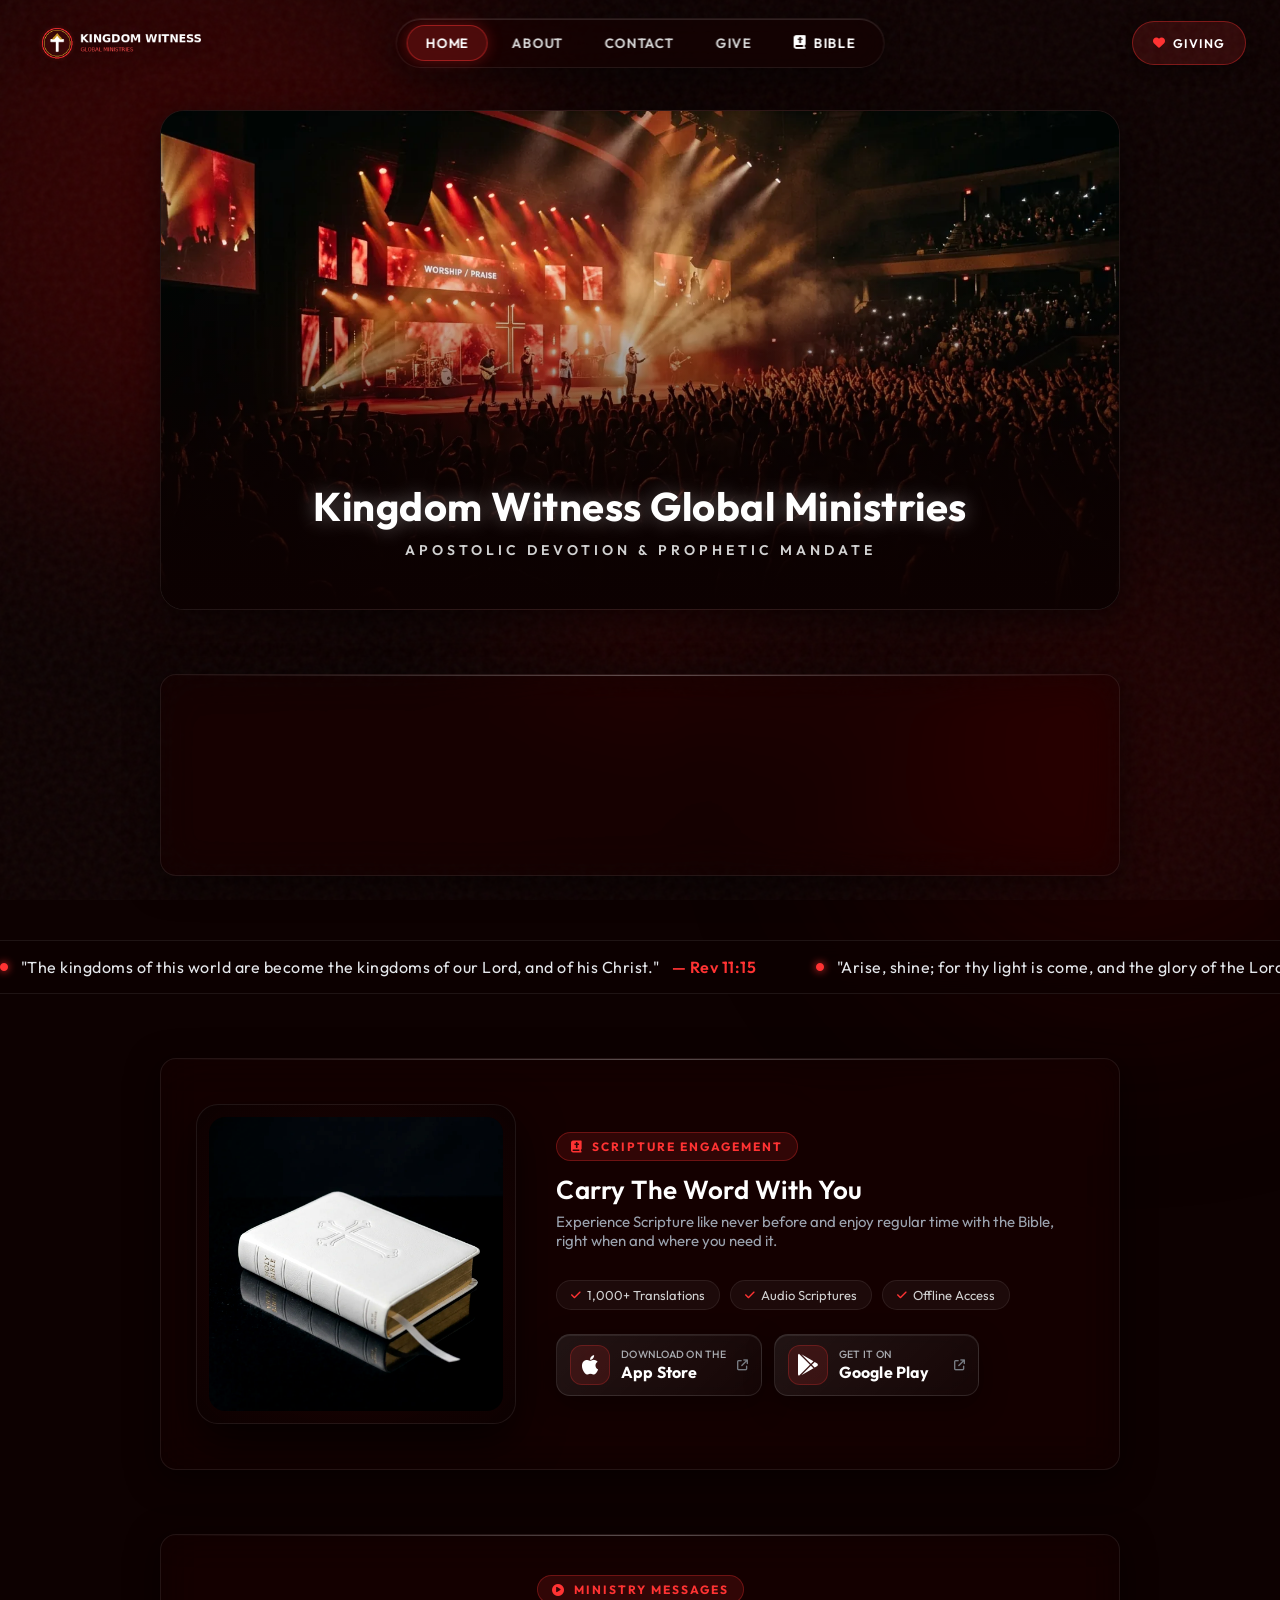
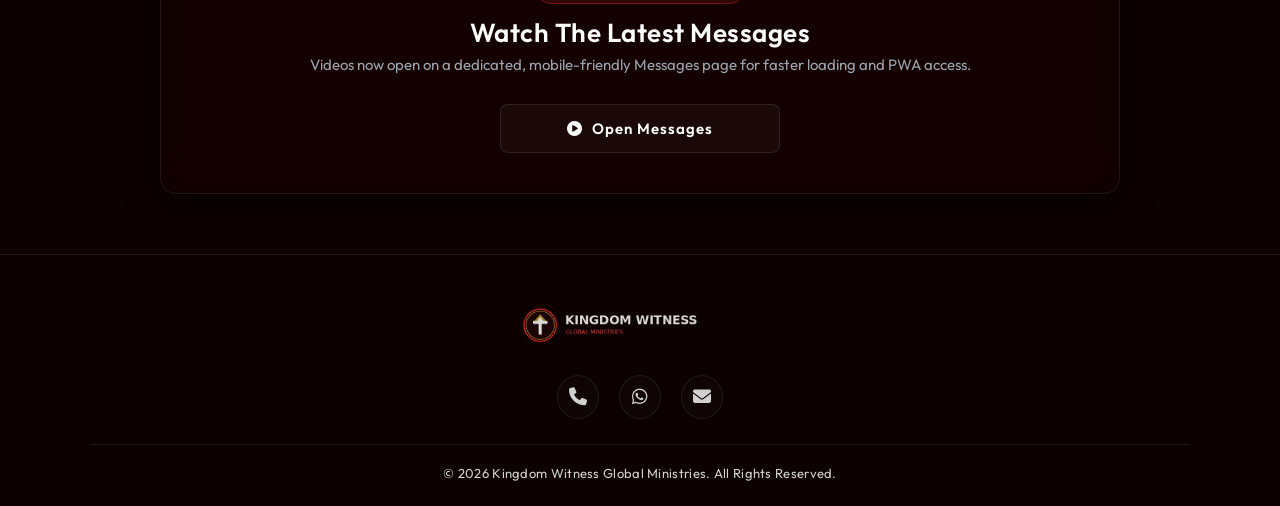
==== commit d1e5c19f: "Add KWG_CONFIG script with API_BASE URL" ====
--- a/website/index.html
+++ b/website/index.html
@@ -14,7 +14,12 @@
   <link rel="icon" type="image/png" href="assets/images/logo.png">
 
   <title>Kingdom Witness Global Ministries - Home</title>
-  
+
+  <script>
+  window.KWG_CONFIG = {
+    API_BASE: "https://api-web.31.97.157.68.sslip.io"
+  };
+</script>
   <!-- Font Awesome Vector Asset Icons -->
   <link rel="stylesheet" href="https://cdnjs.cloudflare.com/ajax/libs/font-awesome/6.5.2/css/all.min.css">
   
@@ -468,4 +473,4 @@
   <script src="assets/js/main.js" defer></script>
   <script src="assets/js/pwa.js" defer></script>
 </body>
-</html>+</html>
